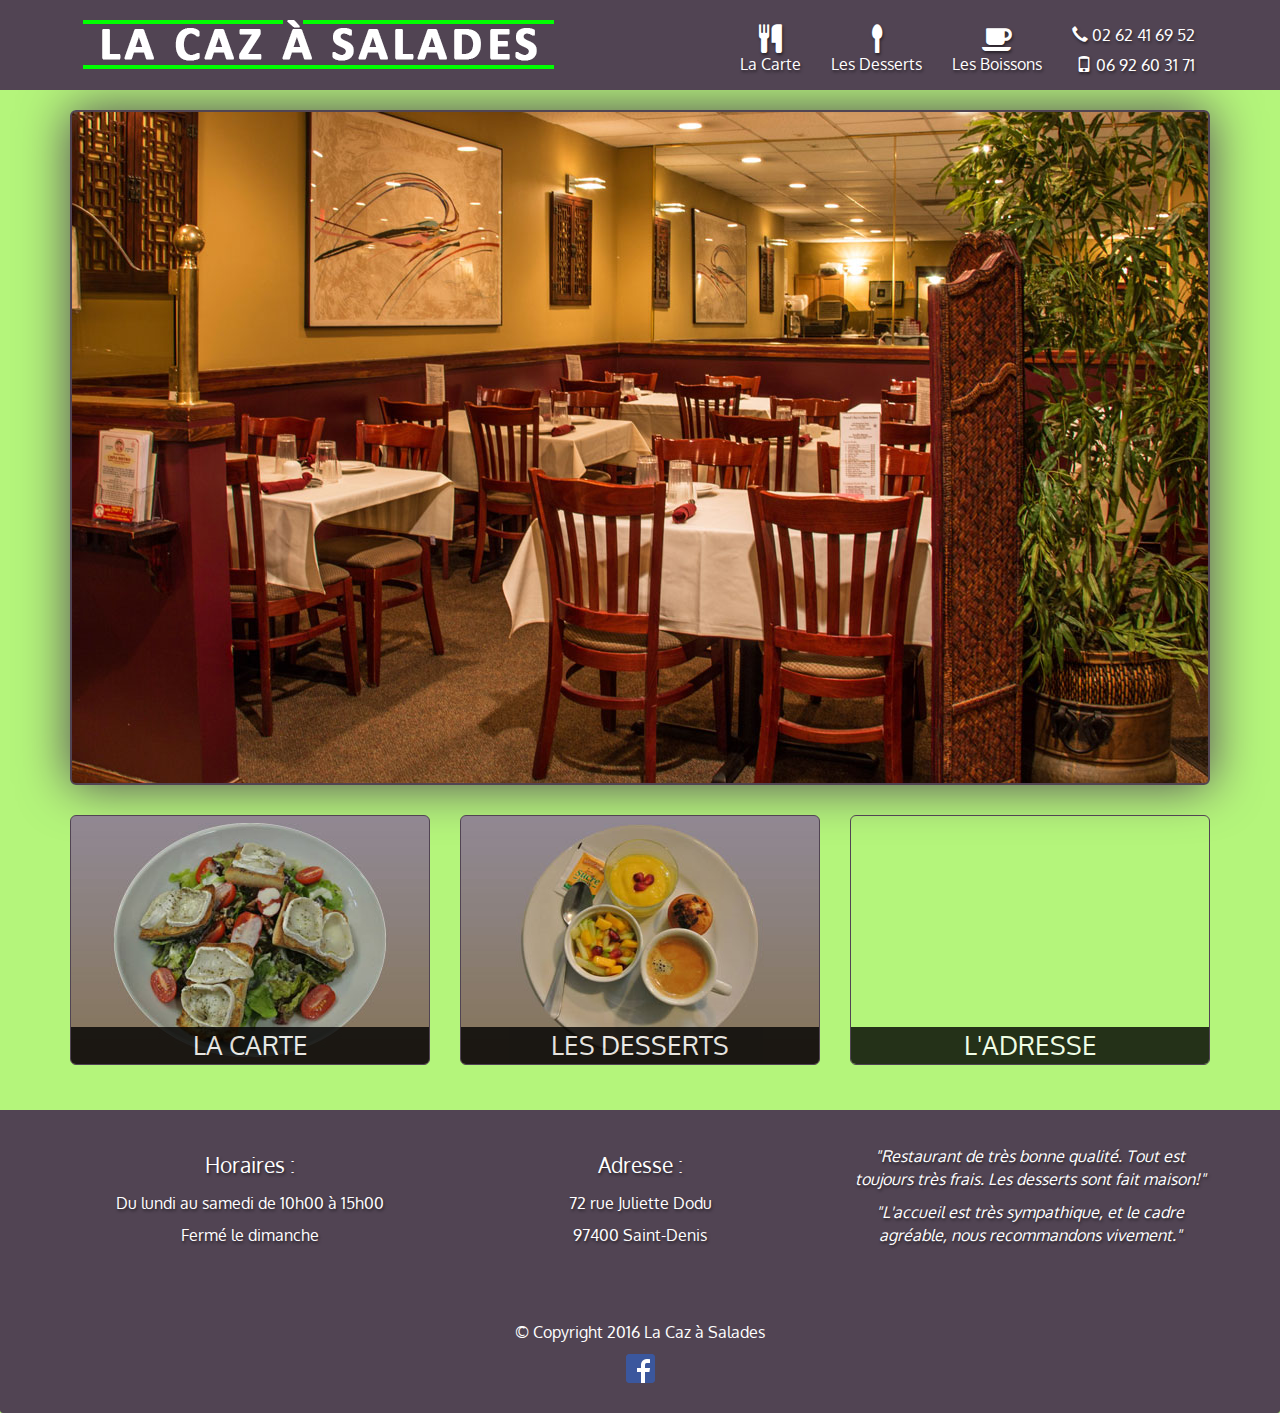
==== site/index.html @ eb238ec0 "major commit stable version of the site with json file" ====
<!doctype html>
<html lang="fr">
<head>
  <meta charset="utf-8">
  <meta http-equiv="X-UA-Compatible" content="IE=edge">
  <meta name="viewport" content="width=device-width, initial-scale=1">
  <title>La caz à salades</title>
  <link rel="stylesheet" href="css/bootstrap.min.css">
  <link rel="stylesheet" href="css/styles.css">
  <link rel="stylesheet" href="fonts/font-awesome-4.6.3/css/font-awesome.min.css">
  <link href='https://fonts.googleapis.com/css?family=Oxygen:400,300,700' rel='stylesheet' type='text/css'>
  <link href='https://fonts.googleapis.com/css?family=Lora' rel='stylesheet' type='text/css'>
</head>
<body>
  <header>
    <nav id="header-nav" class="navbar navbar-default">
      <div class="container">
        <div class="navbar-header">
          <a href="" class="pull-left">
            <div id="logo-img" alt="Logo"></div>
          </a>

          <button type="button" class="navbar-toggle collapsed" data-toggle="collapse" data-target="#collapse-nav" aria-expanded="false">
            <span class="sr-only">Toggle navigation</span>
            <span class="icon-bar"></span>
            <span class="icon-bar"></span>
            <span class="icon-bar"></span>
          </button>
        </div>

        <div id="collapse-nav" class="collapse navbar-collapse">
          <ul id="nav-list" class="nav navbar-nav navbar-right">
            <li id="accueil" class="nav-menu visible-xs">
              <a href="snippets/jq-load-accueil.html">
                <span class="fa fa-home"></span> Accueil
              </a>
            </li>
            <li id="nav-lacarte" class="nav-menu">
              <a href="">
                <span class="fa fa-cutlery"></span><br class="hidden-xs"> La Carte
              </a>
            </li>
            <li id="nav-lesdesserts" class="nav-menu">
              <a href="">
                <span class="fa fa-spoon"></span><br class="hidden-xs"> Les Desserts
              </a>
            </li>
            <li id="nav-lesboissons" class="nav-menu">
              <a href="">
                <span class="fa fa-coffee"></span><br class="hidden-xs"> Les Boissons
              </a>
            </li>
            <li id="phone" class="hidden-xs">
              <a href="tel:0262416952">
                <span class="glyphicon glyphicon-earphone"></span> 02 62 41 69 52
              </a>
              <a href="tel:0692603171">
                <span class="glyphicon glyphicon-phone"></span> 06 92 60 31 71
              </a>
            </li>
          </ul><!-- #nav-list -->
        </div><!-- .collapse .navbar-collapse -->
      </div><!-- .container -->
    </nav><!-- #header-nav -->
  </header>

  <div id="call-btn" class="visible-xs">
    <a class="btn" href="tel:0262416952">
      <span class="glyphicon glyphicon-earphone"></span> 02 62 41 69 52
    </a>
    <a class="btn" href="tel:0692603171">
      <span class="glyphicon glyphicon-phone"></span> 06 92 60 31 71
    </a>
  </div>

 <!-- Main content updated with ajax requests -->
  <div id="main-content" class="container"></div>

  <footer class="panel-footer">
    <div class="container">
      <div class="row">
        <section id="hours" class="col-sm-4">
          <span>Horaires :</span><br>
          Du lundi au samedi de 10h00 à 15h00<br>
          Fermé le dimanche
          <hr class="visible-xs">
        </section>
        <section id="address" class="col-sm-4">
          <span>Adresse :</span><br>
          72 rue Juliette Dodu<br>
          97400 Saint-Denis
          <hr class="visible-xs">
        </section>
        <section id="testimonials" class="col-sm-4">
          <p>"Restaurant de très bonne qualité. Tout est toujours très frais. Les desserts sont fait maison!"</p>
          <p>"L'accueil est très sympathique, et le cadre agréable, nous recommandons vivement."</p>
        </section>
      </div>
      <div class="text-center">
        &copy; Copyright 2016 La Caz à Salades
        <!-- Facebook link -->
        <div id="fb-link">
          <a href="https://www.facebook.com/pages/La-Caz-%C3%A0-Salades/608588899269479" target="_blank">
            <img class="img-responsive center-block" src="images/logo_facebook/png/FB-f-Logo__blue_29.png">
          </a>
        </div>
      </div>
    </div>    
  </footer>

  <!-- jQuery (Bootstrap JS plugins depend on it) -->
  <script src="js/jquery-2.1.4.min.js"></script>
  <script src="js/bootstrap.min.js"></script>
  <script src="js/script.js"></script>

</body>
</html>
---- site/css/styles.css ----
body {
	font-size: 16px;
	color: #fff;
	background-color: #b4f57b;
	font-family: 'Oxygen', sans-serif;
}

/** HEADER **/
#header-nav {
	background-color: #514453;
	border-radius: 0;
	border: 0;
}
/* Logo */
#logo-img {
	background: url('../images/logo/logo_OSA/large_marron_498X69.png') no-repeat;
	width: 498px;
	height: 69px;
	margin: 10px 15px 10px 0;
}
/* Navlist */
#nav-list {
	margin-top: 10px;
}
#nav-list a {
	color: #fff;
	text-align: center;
	text-shadow: 1px 2px 3px rgba(0,0,0, 0.5);
}
#nav-list a:hover, #nav-list a:focus {
	background-color: none;
	color: #dd5895;
}
.nav-menu a span {
	font-size: 1.8em;
}
/* Phone Numbers */
#phone a {
	text-align: right;
}
#phone a:nth-child(1) {
	padding-bottom: 0;
}
#phone a:nth-child(2) {
	padding-top: 10px;
}
/* Menu button color */
.navbar-header button.navbar-toggle, .navbar-header .icon-bar {
	border: 1px solid #b4f57b;
}
/* END HEADER */

/* FOOTER */
.panel-footer {
	margin-top: 30px;
	padding-top: 35px;
	padding-bottom: 30px;
	background-color: #514453;
	border-top: 0;
}
.panel-footer div.row {
	margin-bottom: 35px;
}
.panel-footer section {
	margin-bottom: 30px;
	text-align: center;
}
#hours, #address {
	line-height: 2;
	text-shadow: 1px 2px 3px rgba(0,0,0, 0.5);
}
#hours > span, #address > span {
	font-size: 1.3em;
}
#testimonials {
	font-style: italic;
	text-shadow: 1px 2px 3px rgba(0,0,0, 0.5);
}
#fb-link {
	margin-top: 10px;
}
/* END FOOTER */

/* HOME PAGE */
.container .jumbotron {
	box-shadow: 0 0 50px #514453;
	border: 2px solid #514453;
}
#main-content h2 {
	font-weight: 700;
	text-shadow: 1px 2px 3px rgba(0,0,0, 0.5);
}
#lacarte-tile, #lesdesserts-tile, #map-tile {
	height: 250px;
	width: 100%;
	margin-bottom: 15px;
	position: relative;
	border: 1px solid #514453;
	border-radius: 6px;
	overflow: hidden;
}
#lacarte-tile {
	background: url('../images/plats/plat_360X250.jpg') no-repeat;
	background-position: center;
}
#lesdesserts-tile {
	background: url('../images/plats/dessert_360X250.jpg') no-repeat;
	background-position: center;
}
#lacarte-tile span, #lesdesserts-tile span, #map-tile span {
	position: absolute;
	bottom: 0;
	right: 0;
	width: 100%;
	text-align: center;
	font-size: 1.6em;
	text-transform: uppercase;
	background-color: #000;
	color: #fff;
	opacity: .8;
}
#lacarte-tile:hover, #lesdesserts-tile:hover, #map-tile:hover {
	box-shadow: 0 1px 5px 1px #dd5895;
}
#lacarte-tile:hover span, #lesdesserts-tile:hover span, #map-tile:hover span {
	color: #dd5895;
}
/* END HOME PAGE */

/* MENU CATEGORIES PAGE */
#menu-categories-title {
	margin-bottom: 50px;
	/*color: #514453;*/
}
#menu-categories-title h1 {
	font-weight: 700;
	text-shadow: 1px 2px 3px rgba(0,0,0, 0.5);
}
.category-tile { 
	position: relative;
	border: 1px solid #514453;
	border-radius: 6px;
	overflow: hidden;
	width: 200px;
	height: 200px;
	margin: 0 auto 15px;
}
.category-tile span {
	position: absolute;
	bottom: 0;
	right: 0;
	width: 100%;
	text-align: center;
	font-size: 1.2em;
	/*text-transform: uppercase;*/
	background-color: #000;
	color: #fff;
	opacity: .8;
}
.category-tile:hover {
	box-shadow: 0 1px 5px 1px #dd5895;
}
.category-tile:hover span {
	color: #dd5895;
}
/* END MENU CATEGORIES PAGE */

/* SINGLE CATEGORY PAGE */
#category-item-description {
	margin-bottom: 30px;
}
.menu-item-tile {
	margin-bottom: 25px;
}
.menu-item-tile hr {
	width: 80%;
}
.menu-item-tile .menu-item-price {
	font-size: 0.8em;
	color: #514453;
	text-align: right;
	margin-top: -15px;
	margin-right: -15px;
}
.menu-item-tile .menu-item-price span {
	font-size: .6em;
}
.menu-item-photo {
	position: relative;
	border: 1px solid #514453;
    border-radius: 6px;
	overflow: hidden;
	padding: 0;
	margin-right: -15px;
	margin-left: auto;
	margin-bottom: 20px;
	max-width: 250px;
}
.menu-item-photo div {
	position: absolute;
	bottom: 0;
	right: 0;
	width: 80px;
	background-color: #dd5895;
	text-align: center;
}
.menu-item-description {
	color: #514453;
	padding-right: 30px;
}
h3.menu-item-title {
	margin: 0 0 10px;
}
.menu-item-details {
	font-size: .9em;
	font-style: italic;
}
/* END SINGLE CATEGORY PAGE */

/********** Large devices only **********/
@media (min-width: 1200px) {
	.container .jumbotron {
		background: url('../images/salle/jumbotron_1200.jpg') no-repeat;
		height: 675px;
	}
}

/********** Medium devices only **********/
@media (min-width: 992px) and (max-width: 1199px) {
	/* HEADER */
	#logo-img {
		background: url('../images/logo/logo_OSA/medium_marron_390X52.png') no-repeat;
		width: 390px;
		height: 52px;
		margin: 15px 5px 5px 0;
	}
	/* END HEADER */
	.container .jumbotron {
		background: url('../images/salle/jumbotron_992.jpg') no-repeat;
		height: 558px;
	}
}

/********** Small devices only **********/
@media (min-width: 768px) and (max-width: 991px) {
	/* HEADER */
	#logo-img {
		background: url('../images/logo/logo_OSA/small_marron_202X30.png') no-repeat;
		width: 202px;
		height: 30px;
		margin-top: 30px;
	}
/*	.nav-menu a {
		font-size: 0.9em;
	}
	.nav-menu a span {
		font-size: 0.9em;
		margin-right: 5px;
	}
	#phone a {
		font-size: 0.9em;
		}*/
		/* END HEADER */

		/* HOME PAGE */
		.container .jumbotron {
			background: url('../images/salle/jumbotron_768.jpg') no-repeat;
			height: 432px;
		}
		/* END HOME PAGE */
	}

	/********** Extra small devices only **********/
	@media (max-width: 767px) {
		/* HEADER */
		#logo-img {
			background: url('../images/logo/logo_OSA/small_marron_202X30.png') no-repeat;
			width: 202px;
			height: 30px;
			/*margin-top: 15px;*/
		}
		.nav-menu a { /* Collapsed nav menu glyph*/
			font-size: 1.2em;
		}
		.nav-menu a span {
			font-size: 1.2em;
			margin-right: 5px;
		}
		#call-btn > a {
			font-size: 1em;
			display: block;
			margin: 0 20px 5px 20px;
			padding: 10px;
			border: 2px solid #fff;
			background-color: #514453;
			color: #fff;
		}
		#nav-list a {
			text-align: left;
		}
		/* END HEADER*/

		/* FOOTER */
		.panel-footer section:nth-child(3){
			margin-bottom: 0; /* margin already exists on the whole row */
		}
		.panel-footer section hr {
			width: 50%;
		}
		/*END FOOTER */

		/* HOME PAGE */
		.container .jumbotron {
			margin-top: 30px;
			padding: 0;
		}
		#lacarte-tile, #lesdesserts-tile {
			width: 360px;
			margin: 0 auto 15px;
		}
		.menu-item-photo {
			margin-right: auto;
		}
		.menu-item-tile .menu-item-price {
			text-align: center;
		}
		.menu-item-description {
			text-align: center;;
		}
		/* END HOME PAGE */

	}

	/********** Extra small - smartphone and tablet max **********/
	@media (min-width: 480px) and (max-width: 767px) {
		/* HEADER */
		#logo-img {
			background: url('../images/logo/logo_OSA/medium_marron_390X52.png') no-repeat;
			width: 390px;
			height: 52px;
			margin: 5px 5px 5px 0;
		}
		/* END HEADER */
	}
	/********** Extra small - custom (iPhone Retina) **********/
	@media (max-width: 479px) {
		/* HEADER */
		#logo-img {
			background: url('../images/logo/logo_OSA/small_marron_243X36.png') no-repeat;
			width: 243px;
			height: 36px;
		}
		/* END HEADER */

		/* HOME PAGE */
		#lacarte-tile, #lesdesserts-tile {
			width: 280px;
			margin: 0 auto 15px;
		}
		/* END HOME PAGE */
		.col-xxs-12 {
			position: relative;
			min-height: 1px;
			padding-right: 15px;
			padding-left: 15px;
			float: left;
			width: 100%;
		}
	}
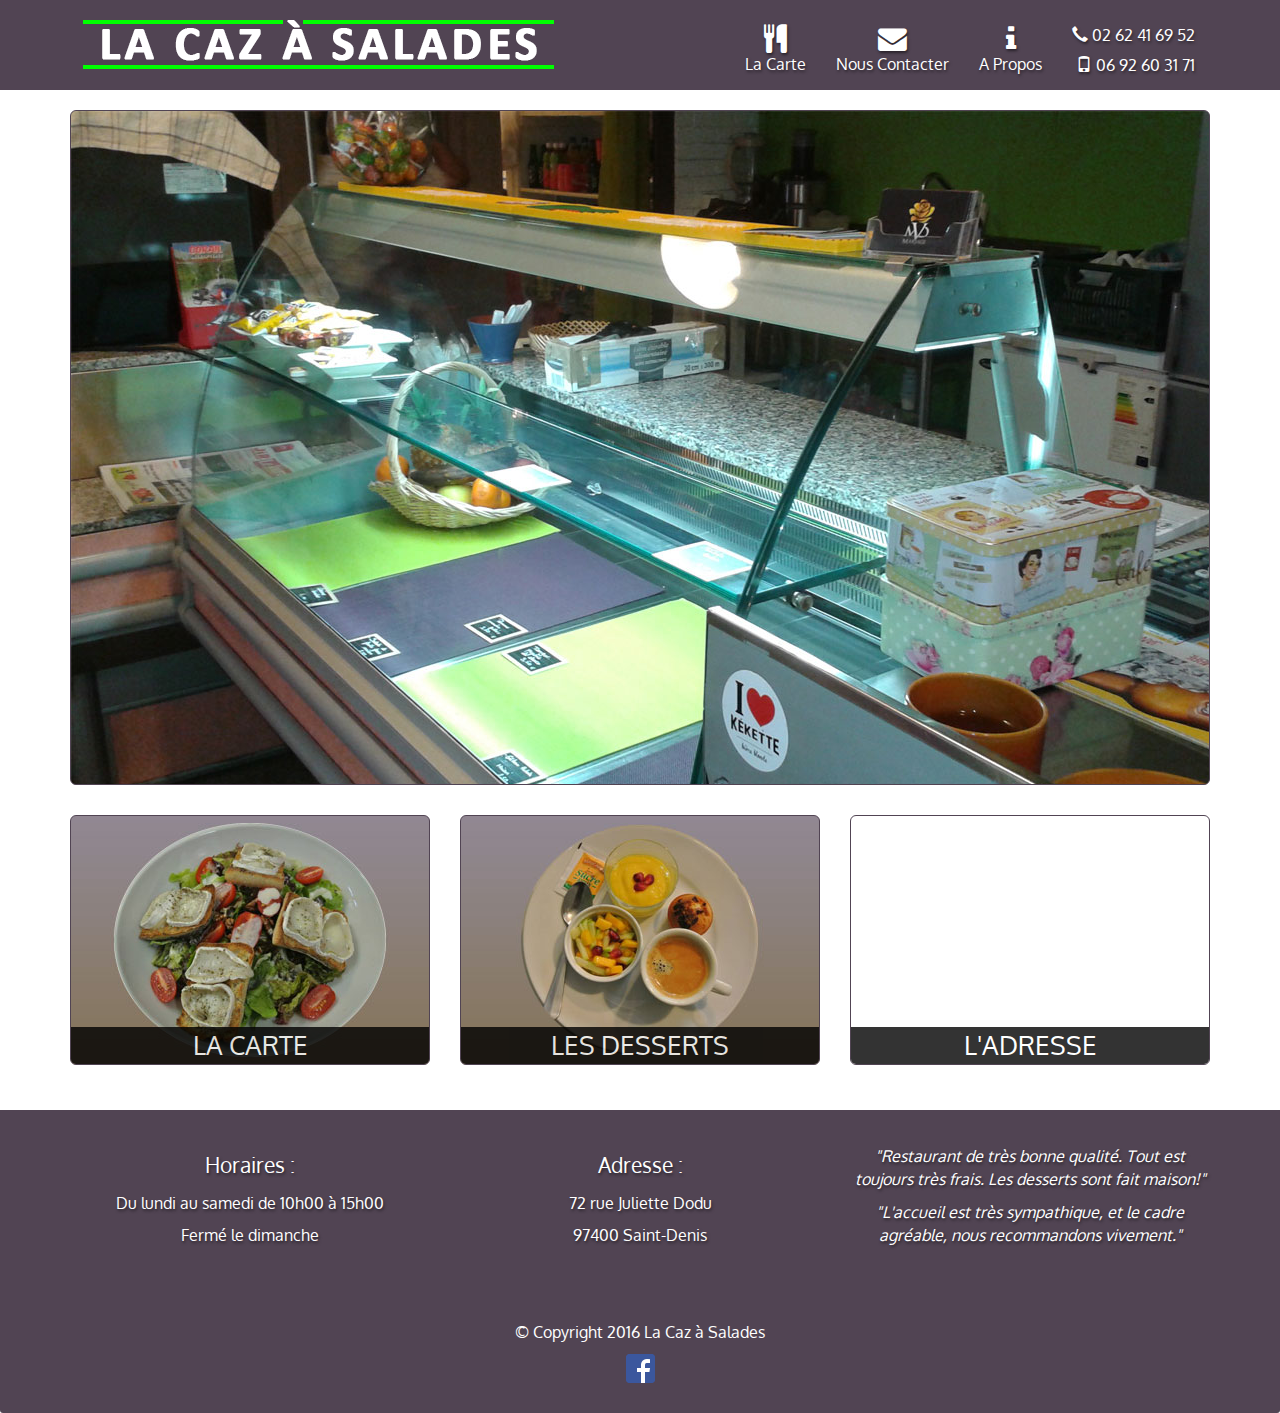
==== commit de9ff18d: "suppress boissons and desserts from nav-menu" ====
--- a/site/index.html
+++ b/site/index.html
@@ -30,7 +30,7 @@
 
         <div id="collapse-nav" class="collapse navbar-collapse">
           <ul id="nav-list" class="nav navbar-nav navbar-right">
-            <li id="accueil" class="nav-menu visible-xs">
+            <li id="nav-accueil" class="nav-menu visible-xs">
               <a href="snippets/jq-load-accueil.html">
                 <span class="fa fa-home"></span> Accueil
               </a>
@@ -40,14 +40,14 @@
                 <span class="fa fa-cutlery"></span><br class="hidden-xs"> La Carte
               </a>
             </li>
-            <li id="nav-lesdesserts" class="nav-menu">
+            <li class="nav-menu">
               <a href="">
-                <span class="fa fa-spoon"></span><br class="hidden-xs"> Les Desserts
+                <span class="fa fa-envelope"></span><br class="hidden-xs"> Nous Contacter
               </a>
             </li>
-            <li id="nav-lesboissons" class="nav-menu">
+            <li class="nav-menu">
               <a href="">
-                <span class="fa fa-coffee"></span><br class="hidden-xs"> Les Boissons
+                <span class="fa fa-info"></span><br class="hidden-xs"> A Propos
               </a>
             </li>
             <li id="phone" class="hidden-xs">
--- a/site/css/styles.css
+++ b/site/css/styles.css
@@ -1,7 +1,7 @@
 body {
 	font-size: 16px;
 	color: #fff;
-	background-color: #b4f57b;
+	background-color: #fff;
 	font-family: 'Oxygen', sans-serif;
 }
 
@@ -46,7 +46,7 @@
 }
 /* Menu button color */
 .navbar-header button.navbar-toggle, .navbar-header .icon-bar {
-	border: 1px solid #b4f57b;
+	border: 1px solid #fff;
 }
 /* END HEADER */
 
@@ -83,12 +83,14 @@
 
 /* HOME PAGE */
 .container .jumbotron {
-	box-shadow: 0 0 50px #514453;
-	border: 2px solid #514453;
+	/* box-shadow: 0 0 50px #514453; */
+	border: 1px solid #514453;
 }
 #main-content h2 {
 	font-weight: 700;
-	text-shadow: 1px 2px 3px rgba(0,0,0, 0.5);
+	text-shadow: 1px 2px 3px rgba(0,0,0, 0.1);
+	color: #dd5895;
+	margin-bottom: 30px;
 }
 #lacarte-tile, #lesdesserts-tile, #map-tile {
 	height: 250px;
@@ -123,7 +125,7 @@
 	box-shadow: 0 1px 5px 1px #dd5895;
 }
 #lacarte-tile:hover span, #lesdesserts-tile:hover span, #map-tile:hover span {
-	color: #dd5895;
+	/* color: #dd5895; */
 }
 /* END HOME PAGE */
 
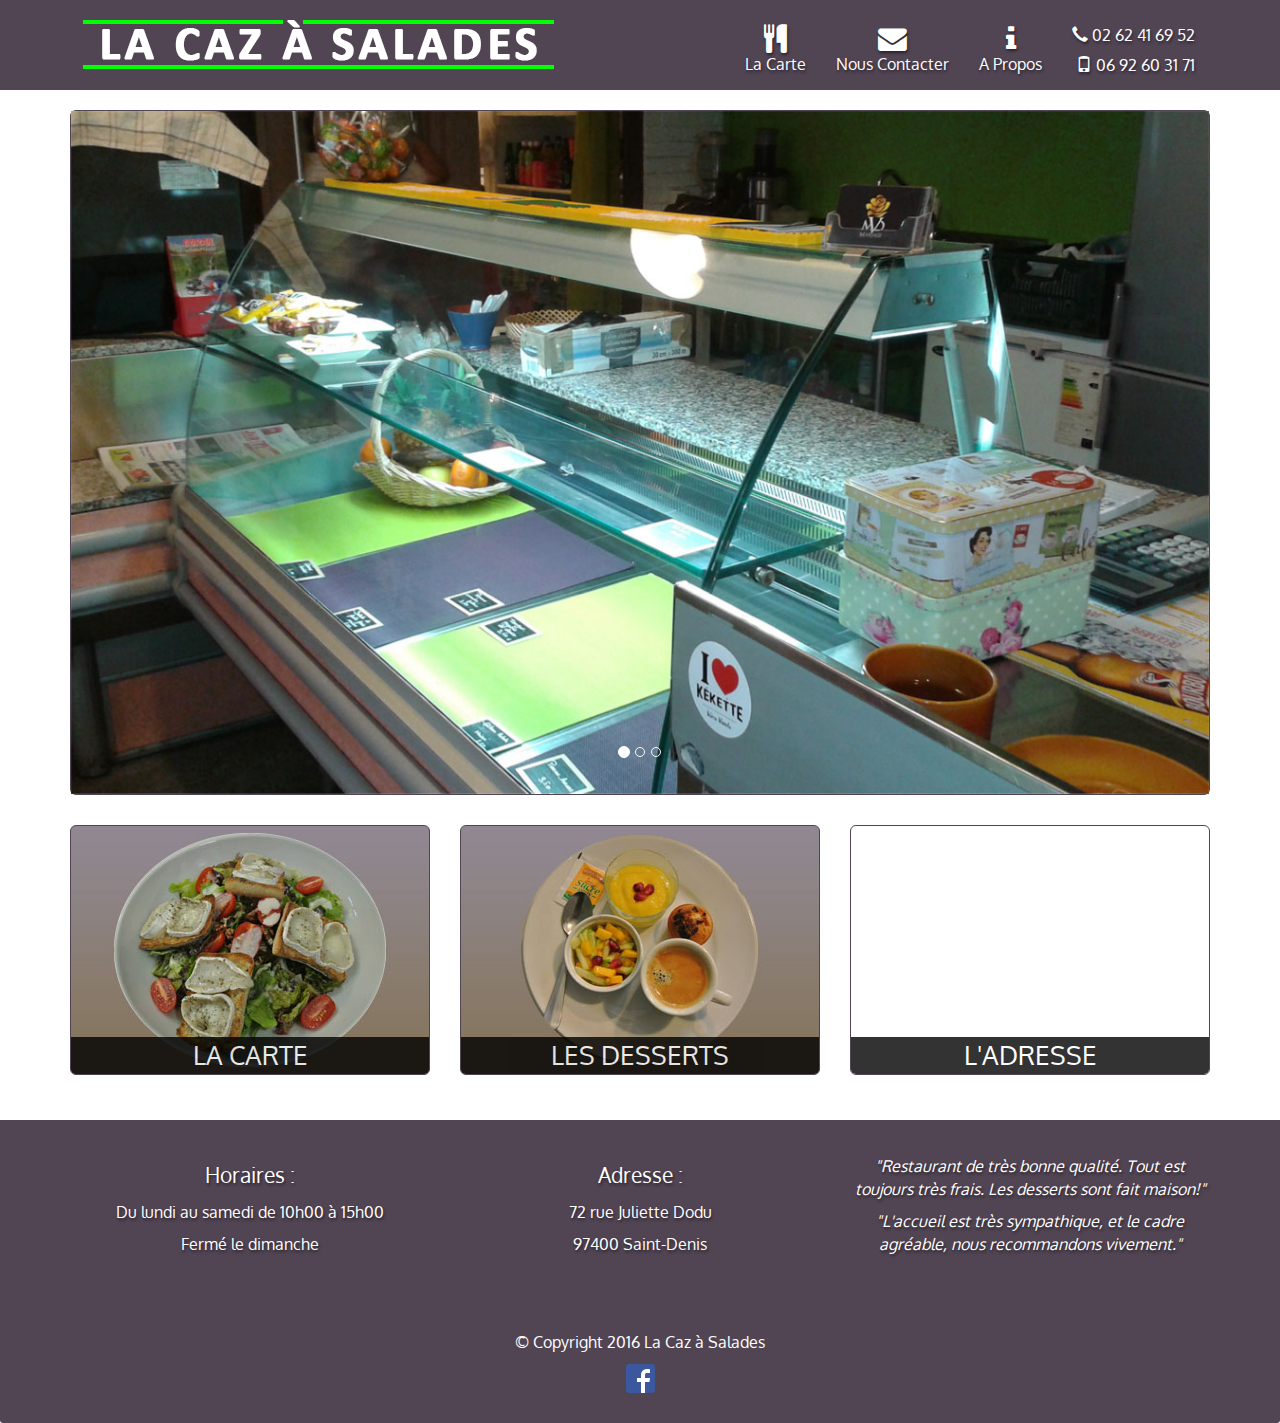
==== commit 25c10da5: "Add bcSwipe js plugin to enable swapping of the carousel on smartphone" ====
--- a/site/index.html
+++ b/site/index.html
@@ -111,6 +111,7 @@
   <!-- jQuery (Bootstrap JS plugins depend on it) -->
   <script src="js/jquery-2.1.4.min.js"></script>
   <script src="js/bootstrap.min.js"></script>
+  <script src="jquery.bcSwipe.js"></script>
   <script src="js/script.js"></script>
 
 </body>
--- a/site/css/styles.css
+++ b/site/css/styles.css
@@ -190,7 +190,7 @@
 .menu-item-photo {
 	position: relative;
 	border: 1px solid #514453;
-    border-radius: 6px;
+	border-radius: 6px;
 	overflow: hidden;
 	padding: 0;
 	margin-right: -15px;
@@ -222,8 +222,7 @@
 /********** Large devices only **********/
 @media (min-width: 1200px) {
 	.container .jumbotron {
-		background: url('../images/salle/jumbotron_1200.jpg') no-repeat;
-		height: 675px;
+		padding: 0;
 	}
 }
 
@@ -238,8 +237,7 @@
 	}
 	/* END HEADER */
 	.container .jumbotron {
-		background: url('../images/salle/jumbotron_992.jpg') no-repeat;
-		height: 558px;
+		padding: 0;
 	}
 }
 
@@ -266,8 +264,7 @@
 
 		/* HOME PAGE */
 		.container .jumbotron {
-			background: url('../images/salle/jumbotron_768.jpg') no-repeat;
-			height: 432px;
+			padding: 0;
 		}
 		/* END HOME PAGE */
 	}
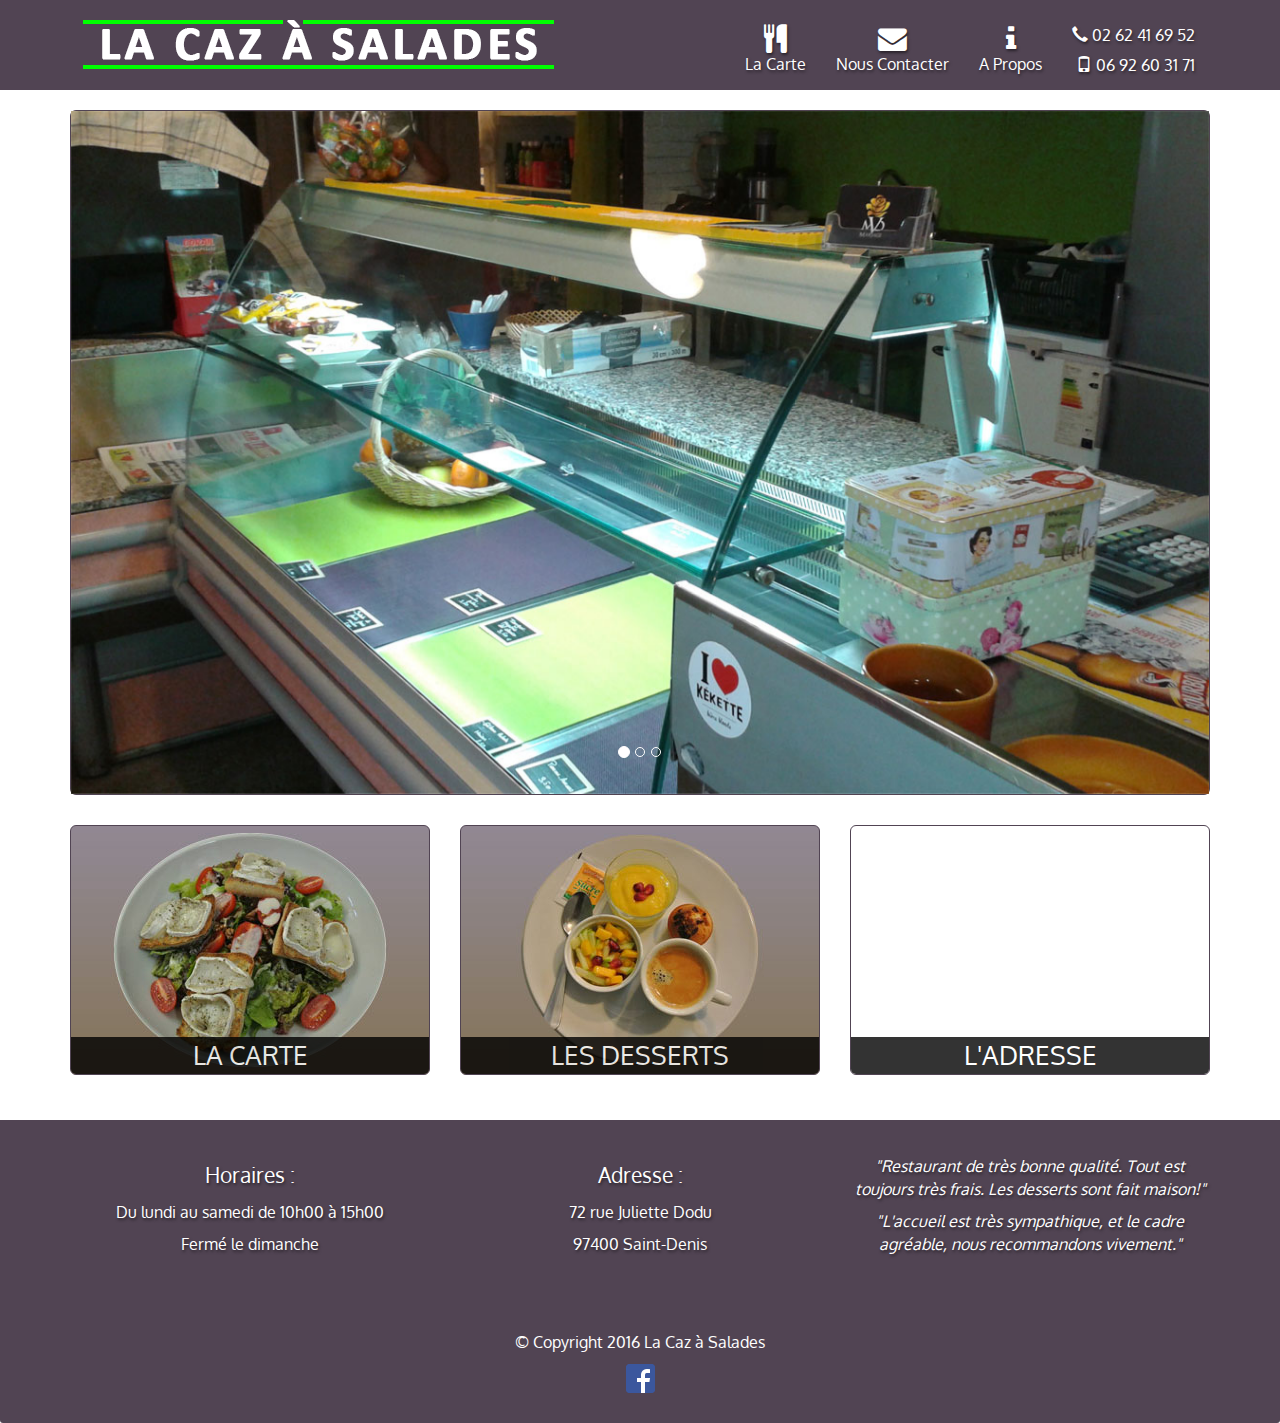
==== commit b7c2bb11: "Correct bug on bcSwipe loading" ====
--- a/site/index.html
+++ b/site/index.html
@@ -111,7 +111,7 @@
   <!-- jQuery (Bootstrap JS plugins depend on it) -->
   <script src="js/jquery-2.1.4.min.js"></script>
   <script src="js/bootstrap.min.js"></script>
-  <script src="jquery.bcSwipe.js"></script>
+  <script src="js/jquery.bcSwipe.min.js"></script>
   <script src="js/script.js"></script>
 
 </body>
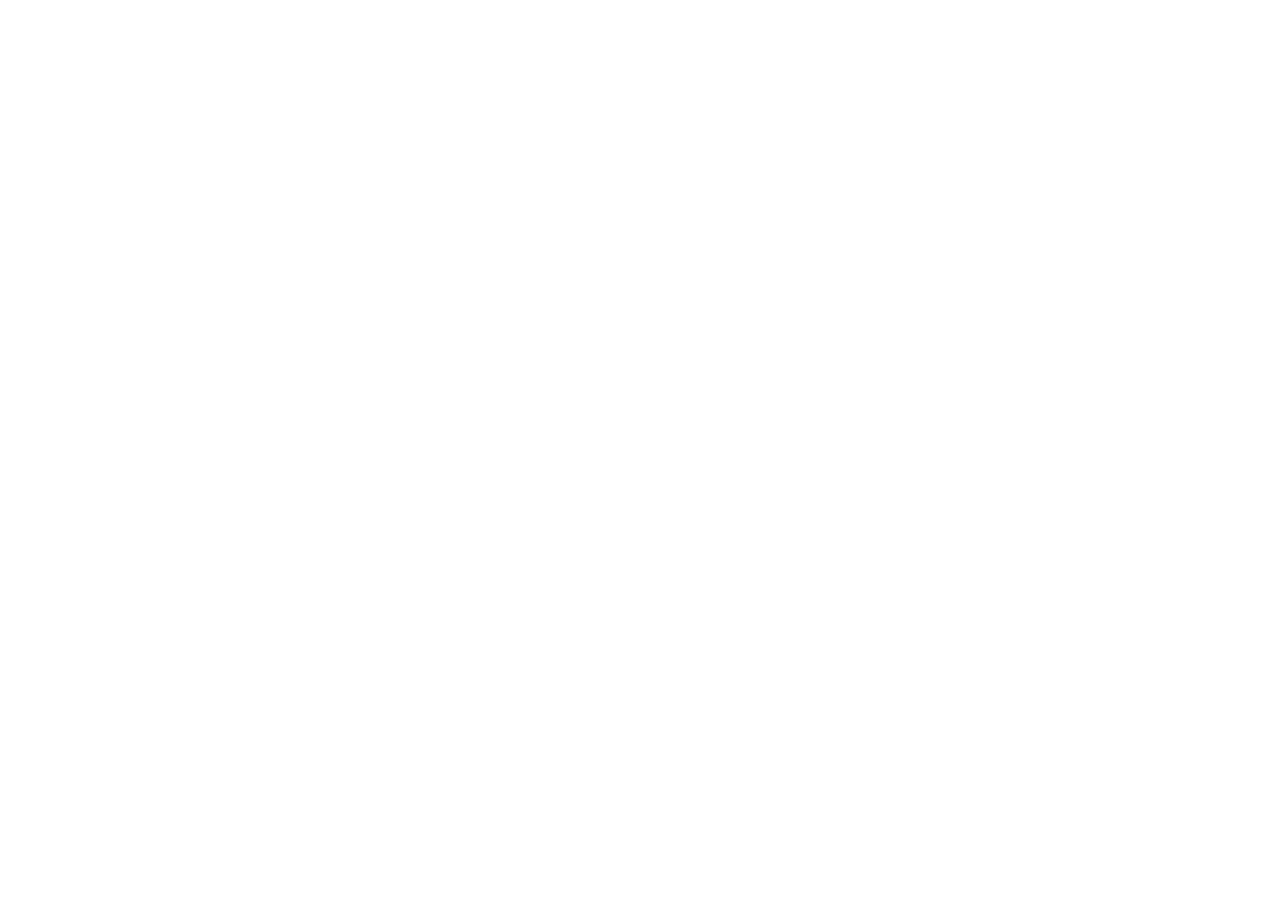
==== commit 5267b7bd: "Start using angularJS" ====
--- a/site/index.html
+++ b/site/index.html
@@ -1,118 +1,50 @@
 <!doctype html>
-<html lang="fr">
+<!--[if lt IE 7]>
+<html class="no-js lt-ie9 lt-ie8 lt-ie7"> <![endif]-->
+<!--[if IE 7]>
+<html class="no-js lt-ie9 lt-ie8"> <![endif]-->
+<!--[if IE 8]>
+<html class="no-js lt-ie9"> <![endif]-->
+<!--[if gt IE 8]><!-->
+<html lang="fr" class="no-js"> <!--<![endif]-->
+
 <head>
+  <!-- Meta-Information -->
+  <title>La caz à salades</title>
   <meta charset="utf-8">
   <meta http-equiv="X-UA-Compatible" content="IE=edge">
   <meta name="viewport" content="width=device-width, initial-scale=1">
-  <title>La caz à salades</title>
+  <!-- Vendor: Bootstrap Stylesheets http://getbootstrap.com -->
   <link rel="stylesheet" href="css/bootstrap.min.css">
   <link rel="stylesheet" href="css/styles.css">
   <link rel="stylesheet" href="fonts/font-awesome-4.6.3/css/font-awesome.min.css">
   <link href='https://fonts.googleapis.com/css?family=Oxygen:400,300,700' rel='stylesheet' type='text/css'>
   <link href='https://fonts.googleapis.com/css?family=Lora' rel='stylesheet' type='text/css'>
 </head>
-<body>
-  <header>
-    <nav id="header-nav" class="navbar navbar-default">
-      <div class="container">
-        <div class="navbar-header">
-          <a href="" class="pull-left">
-            <div id="logo-img" alt="Logo"></div>
-          </a>
 
-          <button type="button" class="navbar-toggle collapsed" data-toggle="collapse" data-target="#collapse-nav" aria-expanded="false">
-            <span class="sr-only">Toggle navigation</span>
-            <span class="icon-bar"></span>
-            <span class="icon-bar"></span>
-            <span class="icon-bar"></span>
-          </button>
-        </div>
+<body ng-app="myApp">
+<!--[if lt IE 7]>
+<p class="browsehappy">You are using an <strong>outdated</strong> browser. Please <a href="http://browsehappy.com/">upgrade
+    your browser</a> to improve your experience.</p>
+<![endif]-->
 
-        <div id="collapse-nav" class="collapse navbar-collapse">
-          <ul id="nav-list" class="nav navbar-nav navbar-right">
-            <li id="nav-accueil" class="nav-menu visible-xs">
-              <a href="snippets/jq-load-accueil.html">
-                <span class="fa fa-home"></span> Accueil
-              </a>
-            </li>
-            <li id="nav-lacarte" class="nav-menu">
-              <a href="">
-                <span class="fa fa-cutlery"></span><br class="hidden-xs"> La Carte
-              </a>
-            </li>
-            <li class="nav-menu">
-              <a href="">
-                <span class="fa fa-envelope"></span><br class="hidden-xs"> Nous Contacter
-              </a>
-            </li>
-            <li class="nav-menu">
-              <a href="">
-                <span class="fa fa-info"></span><br class="hidden-xs"> A Propos
-              </a>
-            </li>
-            <li id="phone" class="hidden-xs">
-              <a href="tel:0262416952">
-                <span class="glyphicon glyphicon-earphone"></span> 02 62 41 69 52
-              </a>
-              <a href="tel:0692603171">
-                <span class="glyphicon glyphicon-phone"></span> 06 92 60 31 71
-              </a>
-            </li>
-          </ul><!-- #nav-list -->
-        </div><!-- .collapse .navbar-collapse -->
-      </div><!-- .container -->
-    </nav><!-- #header-nav -->
-  </header>
+  <!-- Our Website Content Goes Here -->
+  <div ng-include='"templates/header.html"'></div>
+  <div ng-view></div>
+  <div ng-include='"templates/footer.html"'></div>
 
-  <div id="call-btn" class="visible-xs">
-    <a class="btn" href="tel:0262416952">
-      <span class="glyphicon glyphicon-earphone"></span> 02 62 41 69 52
-    </a>
-    <a class="btn" href="tel:0692603171">
-      <span class="glyphicon glyphicon-phone"></span> 06 92 60 31 71
-    </a>
-  </div>
-
- <!-- Main content updated with ajax requests -->
-  <div id="main-content" class="container"></div>
-
-  <footer class="panel-footer">
-    <div class="container">
-      <div class="row">
-        <section id="hours" class="col-sm-4">
-          <span>Horaires :</span><br>
-          Du lundi au samedi de 10h00 à 15h00<br>
-          Fermé le dimanche
-          <hr class="visible-xs">
-        </section>
-        <section id="address" class="col-sm-4">
-          <span>Adresse :</span><br>
-          72 rue Juliette Dodu<br>
-          97400 Saint-Denis
-          <hr class="visible-xs">
-        </section>
-        <section id="testimonials" class="col-sm-4">
-          <p>"Restaurant de très bonne qualité. Tout est toujours très frais. Les desserts sont fait maison!"</p>
-          <p>"L'accueil est très sympathique, et le cadre agréable, nous recommandons vivement."</p>
-        </section>
-      </div>
-      <div class="text-center">
-        &copy; Copyright 2016 La Caz à Salades
-        <!-- Facebook link -->
-        <div id="fb-link">
-          <a href="https://www.facebook.com/pages/La-Caz-%C3%A0-Salades/608588899269479" target="_blank">
-            <img class="img-responsive center-block" src="images/logo_facebook/png/FB-f-Logo__blue_29.png">
-          </a>
-        </div>
-      </div>
-    </div>    
-  </footer>
-
-  <!-- jQuery (Bootstrap JS plugins depend on it) -->
+  <!-- Vendor: Javascripts -->
   <script src="js/jquery-2.1.4.min.js"></script>
   <script src="js/bootstrap.min.js"></script>
   <script src="js/jquery.bcSwipe.min.js"></script>
-  <script src="js/script.js"></script>
+  
+  <!-- Vendor: Angular, followed by our custom Javascripts -->
+  <script src="//ajax.googleapis.com/ajax/libs/angularjs/1.5.8/angular.min.js"></script>
+  <script src="//ajax.googleapis.com/ajax/libs/angularjs/1.5.8/angular-route.min.js"></script>
+
+  <!-- Our Website Javascripts -->
+  <script src="js/main.js"></script>
 
 </body>
+
 </html>
